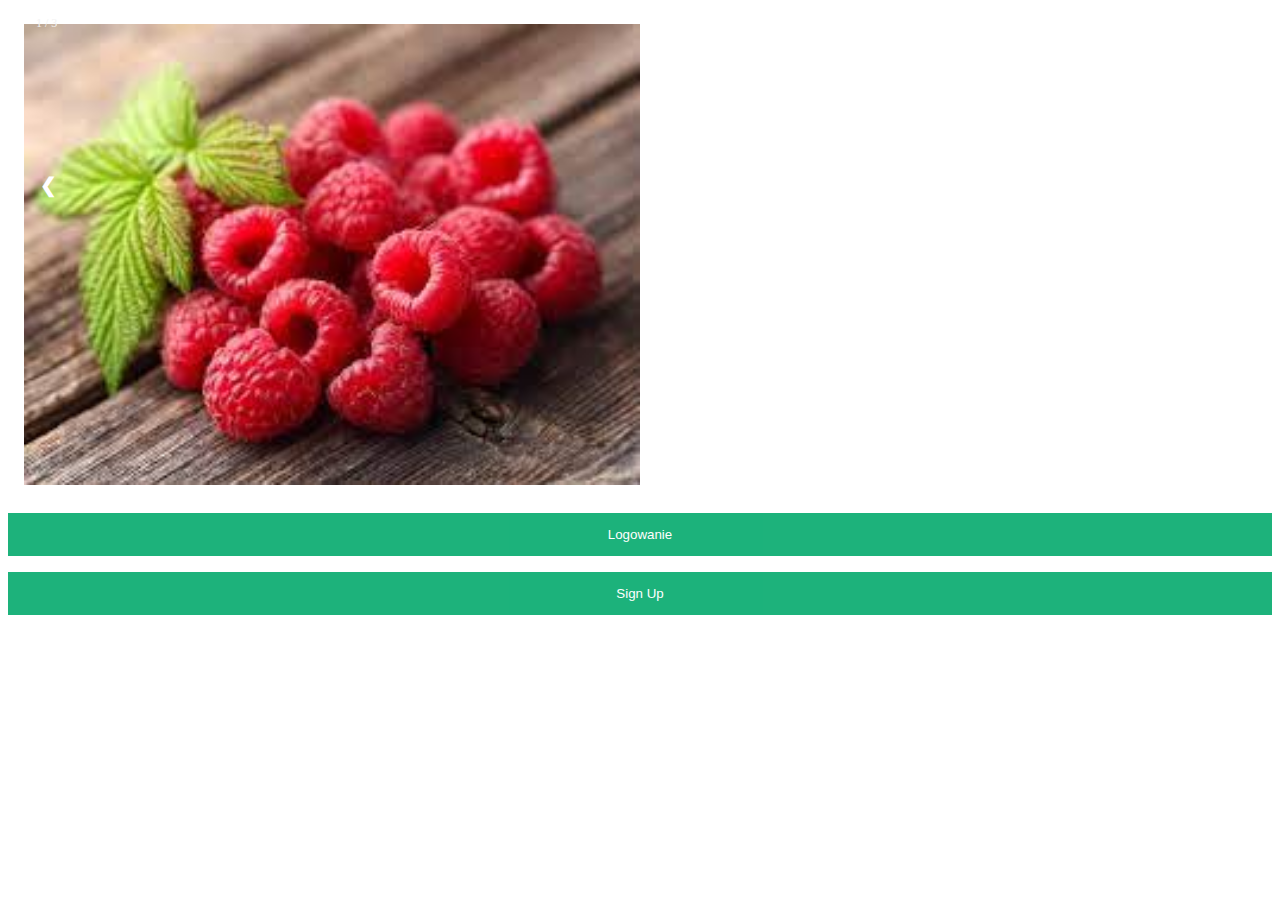
==== index.html @ d402bfcd "v0.1 Panel logowania" ====
<!DOCTYPE html>
<html>
<head>
<link rel="stylesheet" href="mystyle.css">

<title>Rasporn</title>
</head>
<body>
<!-- Container for the image gallery -->
<div class="container">

    <!-- Full-width images with number text -->
    <div class="mySlides">
      <div class="numbertext">1 / 3</div>
        <img src="./img/m4l1n.jpg" style="width:50%">
    </div>
  
    <div class="mySlides">
      <div class="numbertext">2 / 3</div>
        <img src="./img/m4l1n2.jpg" style="width:50%">
    </div>
  
    <div class="mySlides">
      <div class="numbertext">3 / 3</div>
        <img src="./img/m4l1n3.jpg" style="width:60%">
    </div>
  
    
  
    <!-- Next and previous buttons -->
    <a class="prev" onclick="plusSlides(-1)">&#10094;</a>
    <a class="next" onclick="plusSlides(1)">&#10095;</a>
  
    <!-- Image text 
    <div class="caption-container">
      <p id="caption"></p>
    </div>
  
    <!-- Thumbnail images 
    <div class="row">
      <div class="column">
        <img class="demo cursor" src="./img/m4l1n.jpg" style="width:100%" onclick="currentSlide(1)" alt="Maliniarz">
      </div>
      <div class="column">
        <img class="demo cursor" src="./img/m4l1n2.jpg" style="width:100%" onclick="currentSlide(2)" alt="Maliniara">
      </div>
      <div class="column">
        <img class="demo cursor" src="./img/m4l1n3.jpg" style="width:100%" onclick="currentSlide(3)" alt="Alemalinki">
      </div>
    </div>-->
  </div>
<script>
    let slideIndex = 1;
showSlides(slideIndex);

// Next/previous controls
function plusSlides(n) {
  showSlides(slideIndex += n);
}

// Thumbnail image controls
function currentSlide(n) {
  showSlides(slideIndex = n);
}

function showSlides(n) {
  let i;
  let slides = document.getElementsByClassName("mySlides");
  let dots = document.getElementsByClassName("demo");
  let captionText = document.getElementById("caption");
  if (n > slides.length) {slideIndex = 1}
  if (n < 1) {slideIndex = slides.length}
  for (i = 0; i < slides.length; i++) {
    slides[i].style.display = "none";
  }
  for (i = 0; i < dots.length; i++) {
    dots[i].className = dots[i].className.replace(" active", "");
  }
  slides[slideIndex-1].style.display = "block";
  dots[slideIndex-1].className += " active";
  captionText.innerHTML = dots[slideIndex-1].alt;
}
</script>

<!-- Button to open the modal login form -->
<button onclick="document.getElementById('id01').style.display='block'">Logowanie</button>

<!-- The Modal -->
<div id="id01" class="modal">
  <span onclick="document.getElementById('id01').style.display='none'"
class="close" title="Close Modal">&times;</span>

  <!-- Modal Content -->
  <form class="modal-content animate" action="/action_page.php">
    <div class="imgcontainer">
      <img src="img_avatar2.png" alt="Avatar" class="avatar">
    </div>

    <div class="container">
      <label for="uname"><b>Login</b></label>
      <input type="text" placeholder="Enter Username" name="uname" required>

      <label for="psw"><b>Haslo</b></label>
      <input type="password" placeholder="Enter Password" name="psw" required>

      <button type="submit">Login</button>
      <label>
        <input type="checkbox" checked="checked" name="remember"> Zapamietaj
      </label>
    </div>
    <div class="container" style="background-color:#f1f1f1">
      <button type="button" onclick="document.getElementById('id01').style.display='none'" class="cancelbtn">Anuluj</button>
      <span class="psw">Zapomniales <a href="#">hasła?</a></span>
    </div>
  </form>
</div>
<script>
    // zamykanie po kliknieciu poza obszar logowania
    var modal = document.getElementById('id01');
    window.onclick = function(event) {
      if (event.target == modal) {
        modal.style.display = "none";
      }
    }
</script>
<!--rejestracja-->
<!-- Button to open the modal -->
<button onclick="document.getElementById('id02').style.display='block'">Sign Up</button>

<!-- The Modal (contains the Sign Up form) -->
<div id="id02" class="modal">
  <span onclick="document.getElementById('id02').style.display='none'" class="close" title="Close Modal">times;</span>
  <form class="modal-content" action="/action_page.php">
    <div class="container">
      <h1>Rejestracja</h1>
      <p>Uzupełnij</p>
      <hr>
      <label for="email"><b>Email</b></label>
      <input type="text" placeholder="Wprowadz Email" name="email" required>

      <label for="psw"><b>Hasło</b></label>
      <input type="password" placeholder="Wprowadz Hasło" name="psw" required>

      <label for="psw-repeat"><b>Powtórz hasło</b></label>
      <input type="password" placeholder="Wprowadz Hasło" name="psw-repeat" required>

      <label>
        <input type="checkbox" checked="checked" name="remember" style="margin-bottom:15px"> Zapamietaj
      </label>

      <div class="clearfix">
        <button type="button" onclick="document.getElementById('id02').style.display='none'" class="cancelbtn">Cancel</button>
        <button type="submit" class="signup">Rejestruj</button>
      </div>
    </div>
  </form>
</div>
<script>
    // Get the modal
    var modal = document.getElementById('id02');
    
    // When the user clicks anywhere outside of the modal, close it
    window.onclick = function(event) {
        if (event.target == modal) {
            modal.style.display = "none";
        }
    }
    </script>

</body>
</html>

<!-- https://www.w3schools.com/howto/howto_css_signup_form.asp-->
---- mystyle.css ----
* {
    box-sizing: border-box;
  }
  
  /* Position the image container (needed to position the left and right arrows) */
  .container {
    position: relative;
  }
  
  /* Hide the images by default */
  .mySlides {
    display: none;
  }
  
  /* Add a pointer when hovering over the thumbnail images */
  .cursor {
    cursor: pointer;
  }
  
  /* Next & previous buttons */
  .prev,
  .next {
    cursor: pointer;
    position: absolute;
    top: 40%;
    width: auto;
    padding: 16px;
    margin-top: -50px;
    color: white;
    font-weight: bold;
    font-size: 20px;
    border-radius: 0 3px 3px 0;
    user-select: none;
    -webkit-user-select: none;
  }
  
  /* Position the "next button" to the right */
  .next {
    right: 0;
    border-radius: 3px 0 0 3px;
  }
  
  /* On hover, add a black background color with a little bit see-through */
  .prev:hover,
  .next:hover {
    background-color: rgba(0, 0, 0, 0.8);
  }
  
  /* Number text (1/3 etc) */
  .numbertext {
    color: #f2f2f2;
    font-size: 12px;
    padding: 8px 12px;
    position: absolute;
    top: 0;
  }
  
  /* Container for image text */
  .caption-container {
    text-align: center;
    background-color: #222;
    padding: 2px 16px;
    color: white;
  }
  
  .row:after {
    content: "";
    display: table;
    clear: both;
  }
  
  /* Six columns side by side */
  .column {
    float: left;
    width: 16.66%;
  }
  
  /* Add a transparency effect for thumnbail images */
  .demo {
    opacity: 0.6;
  }
  
  .active,
  .demo:hover {
    opacity: 1;
  }

/*Logowanie


/* The Modal (background) */
.modal {
    display: none; /* Hidden by default */
    position: fixed; /* Stay in place */
    z-index: 1; /* Sit on top */
    left: 0;
    top: 0;
    width: 100%; /* Full width */
    height: 100%; /* Full height */
    overflow: auto; /* Enable scroll if needed */
    background-color: rgb(0,0,0); /* Fallback color */
    background-color: rgba(0,0,0,0.4); /* Black w/ opacity */
    padding-top: 60px;
  }
  
  /* Modal Content/Box */
  .modal-content {
    background-color: #fefefe;
    margin: 5px auto; /* 15% from the top and centered */
    border: 1px solid #888;
    width: 80%; /* Could be more or less, depending on screen size */
  }
  
  /* The Close Button */
  .close {
    /* Position it in the top right corner outside of the modal */
    position: absolute;
    right: 25px;
    top: 0;
    color: #000;
    font-size: 35px;
    font-weight: bold;
  }
  
  /* Close button on hover */
  .close:hover,
  .close:focus {
    color: red;
    cursor: pointer;
  }
  
  /* Add Zoom Animation */
  .animate {
    -webkit-animation: animatezoom 0.6s;
    animation: animatezoom 0.6s
  }
  
  @-webkit-keyframes animatezoom {
    from {-webkit-transform: scale(0)}
    to {-webkit-transform: scale(1)}
  }
  
  @keyframes animatezoom {
    from {transform: scale(0)}
    to {transform: scale(1)}
  }

  /*Rejestracaj*/

  * {box-sizing: border-box}

/* Full-width input fields */
  input[type=text], input[type=password] {
  width: 100%;
  padding: 15px;
  margin: 5px 0 22px 0;
  display: inline-block;
  border: none;
  background: #f1f1f1;
}

input[type=text]:focus, input[type=password]:focus {
  background-color: #ddd;
  outline: none;
}

hr {
  border: 1px solid #f1f1f1;
  margin-bottom: 25px;
}

/* Set a style for all buttons */
button {
  background-color: #04AA6D;
  color: white;
  padding: 14px 20px;
  margin: 8px 0;
  border: none;
  cursor: pointer;
  width: 100%;
  opacity: 0.9;
}

button:hover {
  opacity:1;
}

/* Extra styles for the cancel button */
.cancelbtn {
  padding: 14px 20px;
  background-color: #f44336;
}

/* Float cancel and signup buttons and add an equal width */
.cancelbtn, .signupbtn {
  float: left;
  width: 50%;
}

/* Add padding to container elements */
.container {
  padding: 16px;
}

/* Clear floats */
.clearfix::after {
  content: "";
  clear: both;
  display: table;
}

/* Change styles for cancel button and signup button on extra small screens */
@media screen and (max-width: 300px) {
  .cancelbtn, .signupbtn {
    width: 100%;
  }
}
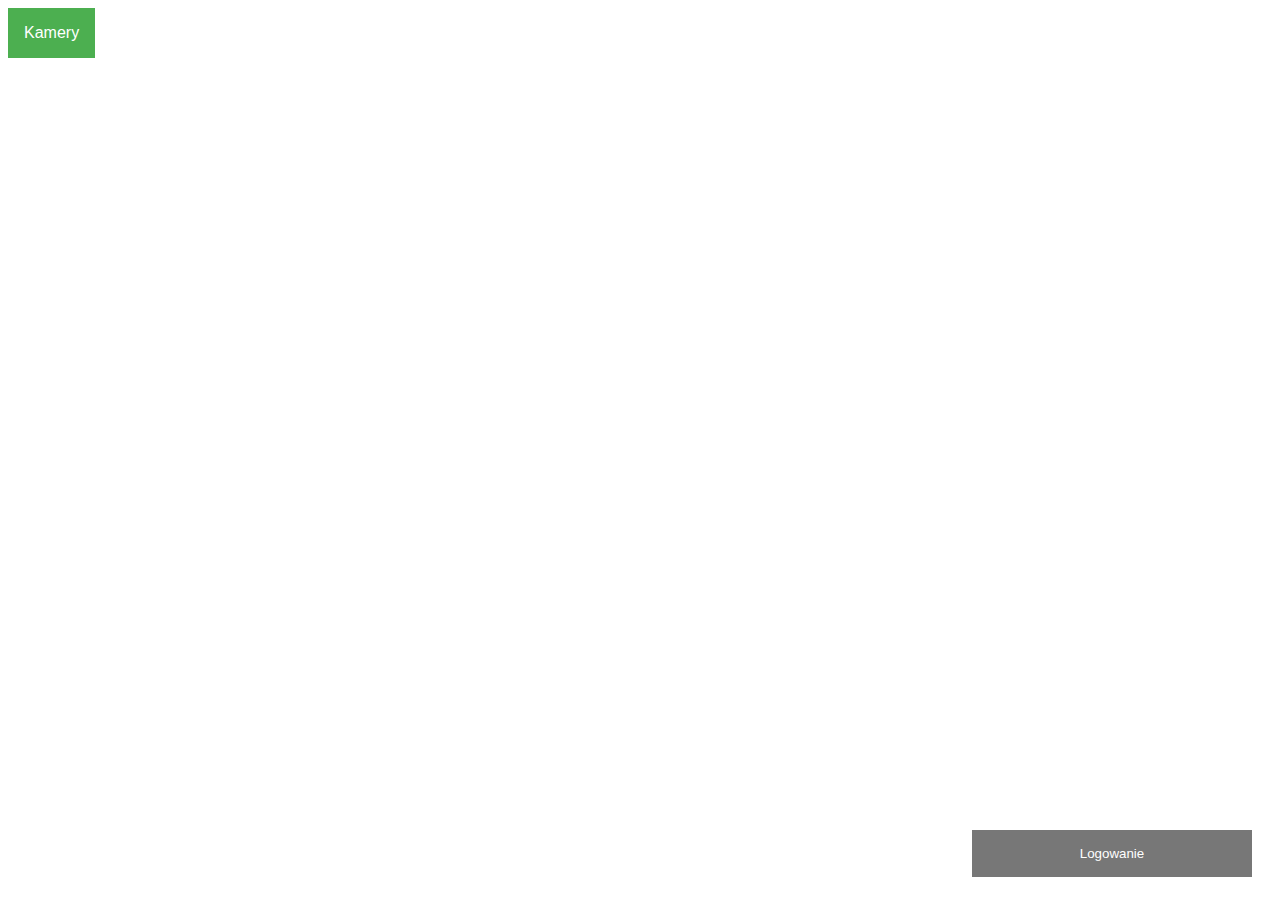
==== commit 0730291b: "v0.1 pole logowania" ====
--- a/index.html
+++ b/index.html
@@ -3,169 +3,56 @@
 <head>
 <link rel="stylesheet" href="mystyle.css">
 
-<title>Rasporn</title>
+<title>Motoring</title>
 </head>
 <body>
-<!-- Container for the image gallery -->
-<div class="container">
+  <button class="open-button" onclick="openForm()">Logowanie</button>
 
-    <!-- Full-width images with number text -->
-    <div class="mySlides">
-      <div class="numbertext">1 / 3</div>
-        <img src="./img/m4l1n.jpg" style="width:50%">
-    </div>
+  <div class="form-popup" id="myForm">
+    <form action="/action_page.php" class="form-container" id="login-form">
+      <h1>Logowanie</h1>
   
-    <div class="mySlides">
-      <div class="numbertext">2 / 3</div>
-        <img src="./img/m4l1n2.jpg" style="width:50%">
-    </div>
+      <label for="Login"><b>Login</b></label>
+      <input type="text" placeholder="Wprowadz Login" name="Login" required>
   
-    <div class="mySlides">
-      <div class="numbertext">3 / 3</div>
-        <img src="./img/m4l1n3.jpg" style="width:60%">
-    </div>
+      <label for="psw"><b>Hasło</b></label>
+      <input type="password" placeholder="Wprowadz Hasło" name="psw" required>
+  
+      <button type="submit" class="btn" id="login-form-submit">Zaloguj</button>
+      <button type="button" class="btn cancel" onclick="closeForm()">Anuluj</button>
+      
+      <div id="login-error-msg-holder">
+        <p id="login-error-msg">Invalid username <span id="error-msg-second-line">and/or password</span></p>
+      </div>
+    
+    </form>
+  </div>
+  
+  
+  <script>
+  function openForm() {
+    document.getElementById("myForm").style.display = "block";
+  }
+  
+  function closeForm() {
+    document.getElementById("myForm").style.display = "none";
+  }
+  jQuery(window).load(function() {
+  sessionStorage.setItem('status','loggedIn') 
+ });
+  </script>
+  
   
     
-  
-    <!-- Next and previous buttons -->
-    <a class="prev" onclick="plusSlides(-1)">&#10094;</a>
-    <a class="next" onclick="plusSlides(1)">&#10095;</a>
-  
-    <!-- Image text 
-    <div class="caption-container">
-      <p id="caption"></p>
-    </div>
-  
-    <!-- Thumbnail images 
-    <div class="row">
-      <div class="column">
-        <img class="demo cursor" src="./img/m4l1n.jpg" style="width:100%" onclick="currentSlide(1)" alt="Maliniarz">
+    <div class="dropdown">
+      <button class="dropbtn">Kamery</button>
+      <div class="dropdown-content">
+        <a href="#">Kamera 1</a>
+        <a href="#">Kamera 2</a>
+        <a href="#">Kamera 3</a>
       </div>
-      <div class="column">
-        <img class="demo cursor" src="./img/m4l1n2.jpg" style="width:100%" onclick="currentSlide(2)" alt="Maliniara">
-      </div>
-      <div class="column">
-        <img class="demo cursor" src="./img/m4l1n3.jpg" style="width:100%" onclick="currentSlide(3)" alt="Alemalinki">
-      </div>
-    </div>-->
-  </div>
-<script>
-    let slideIndex = 1;
-showSlides(slideIndex);
-
-// Next/previous controls
-function plusSlides(n) {
-  showSlides(slideIndex += n);
-}
-
-// Thumbnail image controls
-function currentSlide(n) {
-  showSlides(slideIndex = n);
-}
-
-function showSlides(n) {
-  let i;
-  let slides = document.getElementsByClassName("mySlides");
-  let dots = document.getElementsByClassName("demo");
-  let captionText = document.getElementById("caption");
-  if (n > slides.length) {slideIndex = 1}
-  if (n < 1) {slideIndex = slides.length}
-  for (i = 0; i < slides.length; i++) {
-    slides[i].style.display = "none";
-  }
-  for (i = 0; i < dots.length; i++) {
-    dots[i].className = dots[i].className.replace(" active", "");
-  }
-  slides[slideIndex-1].style.display = "block";
-  dots[slideIndex-1].className += " active";
-  captionText.innerHTML = dots[slideIndex-1].alt;
-}
-</script>
-
-<!-- Button to open the modal login form -->
-<button onclick="document.getElementById('id01').style.display='block'">Logowanie</button>
-
-<!-- The Modal -->
-<div id="id01" class="modal">
-  <span onclick="document.getElementById('id01').style.display='none'"
-class="close" title="Close Modal">&times;</span>
-
-  <!-- Modal Content -->
-  <form class="modal-content animate" action="/action_page.php">
-    <div class="imgcontainer">
-      <img src="img_avatar2.png" alt="Avatar" class="avatar">
     </div>
 
-    <div class="container">
-      <label for="uname"><b>Login</b></label>
-      <input type="text" placeholder="Enter Username" name="uname" required>
-
-      <label for="psw"><b>Haslo</b></label>
-      <input type="password" placeholder="Enter Password" name="psw" required>
-
-      <button type="submit">Login</button>
-      <label>
-        <input type="checkbox" checked="checked" name="remember"> Zapamietaj
-      </label>
-    </div>
-    <div class="container" style="background-color:#f1f1f1">
-      <button type="button" onclick="document.getElementById('id01').style.display='none'" class="cancelbtn">Anuluj</button>
-      <span class="psw">Zapomniales <a href="#">hasła?</a></span>
-    </div>
-  </form>
-</div>
-<script>
-    // zamykanie po kliknieciu poza obszar logowania
-    var modal = document.getElementById('id01');
-    window.onclick = function(event) {
-      if (event.target == modal) {
-        modal.style.display = "none";
-      }
-    }
-</script>
-<!--rejestracja-->
-<!-- Button to open the modal -->
-<button onclick="document.getElementById('id02').style.display='block'">Sign Up</button>
-
-<!-- The Modal (contains the Sign Up form) -->
-<div id="id02" class="modal">
-  <span onclick="document.getElementById('id02').style.display='none'" class="close" title="Close Modal">times;</span>
-  <form class="modal-content" action="/action_page.php">
-    <div class="container">
-      <h1>Rejestracja</h1>
-      <p>Uzupełnij</p>
-      <hr>
-      <label for="email"><b>Email</b></label>
-      <input type="text" placeholder="Wprowadz Email" name="email" required>
-
-      <label for="psw"><b>Hasło</b></label>
-      <input type="password" placeholder="Wprowadz Hasło" name="psw" required>
-
-      <label for="psw-repeat"><b>Powtórz hasło</b></label>
-      <input type="password" placeholder="Wprowadz Hasło" name="psw-repeat" required>
-
-      <label>
-        <input type="checkbox" checked="checked" name="remember" style="margin-bottom:15px"> Zapamietaj
-      </label>
-
-      <div class="clearfix">
-        <button type="button" onclick="document.getElementById('id02').style.display='none'" class="cancelbtn">Cancel</button>
-        <button type="submit" class="signup">Rejestruj</button>
-      </div>
-    </div>
-  </form>
-</div>
-<script>
-    // Get the modal
-    var modal = document.getElementById('id02');
-    
-    // When the user clicks anywhere outside of the modal, close it
-    window.onclick = function(event) {
-        if (event.target == modal) {
-            modal.style.display = "none";
-        }
-    }
-    </script>
 
 </body>
 </html>
--- a/mystyle.css
+++ b/mystyle.css
@@ -1,217 +1,154 @@
-* {
-    box-sizing: border-box;
-  }
-  
-  /* Position the image container (needed to position the left and right arrows) */
-  .container {
-    position: relative;
-  }
-  
-  /* Hide the images by default */
-  .mySlides {
-    display: none;
-  }
-  
-  /* Add a pointer when hovering over the thumbnail images */
-  .cursor {
-    cursor: pointer;
-  }
-  
-  /* Next & previous buttons */
-  .prev,
-  .next {
-    cursor: pointer;
-    position: absolute;
-    top: 40%;
-    width: auto;
-    padding: 16px;
-    margin-top: -50px;
-    color: white;
-    font-weight: bold;
-    font-size: 20px;
-    border-radius: 0 3px 3px 0;
-    user-select: none;
-    -webkit-user-select: none;
-  }
-  
-  /* Position the "next button" to the right */
-  .next {
-    right: 0;
-    border-radius: 3px 0 0 3px;
-  }
-  
-  /* On hover, add a black background color with a little bit see-through */
-  .prev:hover,
-  .next:hover {
-    background-color: rgba(0, 0, 0, 0.8);
-  }
-  
-  /* Number text (1/3 etc) */
-  .numbertext {
-    color: #f2f2f2;
-    font-size: 12px;
-    padding: 8px 12px;
-    position: absolute;
-    top: 0;
-  }
-  
-  /* Container for image text */
-  .caption-container {
-    text-align: center;
-    background-color: #222;
-    padding: 2px 16px;
-    color: white;
-  }
-  
-  .row:after {
-    content: "";
-    display: table;
-    clear: both;
-  }
-  
-  /* Six columns side by side */
-  .column {
-    float: left;
-    width: 16.66%;
-  }
-  
-  /* Add a transparency effect for thumnbail images */
-  .demo {
-    opacity: 0.6;
-  }
-  
-  .active,
-  .demo:hover {
-    opacity: 1;
-  }
+#main-holder {
+  width: 50%;
+  height: 70%;
+  display: grid;
+  justify-items: center;
+  align-items: center;
+  background-color: white;
+  border-radius: 7px;
+  box-shadow: 0px 0px 5px 2px black;
+}
 
-/*Logowanie
+#login-error-msg-holder {
+  width: 100%;
+  height: 100%;
+  display: grid;
+  justify-items: center;
+  align-items: center;
+}
+
+#login-error-msg {
+  width: 23%;
+  text-align: center;
+  margin: 0;
+  padding: 5px;
+  font-size: 12px;
+  font-weight: bold;
+  color: #8a0000;
+  border: 1px solid #8a0000;
+  background-color: #e58f8f;
+  opacity: 0;
+}
+
+#error-msg-second-line {
+  display: block;
+}
+
+/* Style The Dropdown Button */
+    .dropbtn {
+      background-color: #4CAF50;
+      color: white;
+      padding: 16px;
+      font-size: 16px;
+      border: none;
+      cursor: pointer;
+    }
+    
+    /* The container <div> - needed to position the dropdown content */
+    .dropdown {
+      position: relative;
+      display: inline-block;
+    }
+    
+    /* Dropdown Content (Hidden by Default) */
+    .dropdown-content {
+      display: none;
+      position: absolute;
+      background-color: #f9f9f9;
+      min-width: 160px;
+      box-shadow: 0px 8px 16px 0px rgba(0,0,0,0.2);
+      z-index: 1;
+    }
+    
+    /* Links inside the dropdown */
+    .dropdown-content a {
+      color: black;
+      padding: 12px 16px;
+      text-decoration: none;
+      display: block;
+    }
+    
+    /* Change color of dropdown links on hover */
+    .dropdown-content a:hover {background-color: #f1f1f1}
+    
+    /* Show the dropdown menu on hover */
+    .dropdown:hover .dropdown-content {
+      display: block;
+    }
+    
+    /* Change the background color of the dropdown button when the dropdown content is shown */
+    .dropdown:hover .dropbtn {
+      background-color: #3e8e41;
+    }
 
 
-/* The Modal (background) */
-.modal {
-    display: none; /* Hidden by default */
-    position: fixed; /* Stay in place */
-    z-index: 1; /* Sit on top */
-    left: 0;
-    top: 0;
-    width: 100%; /* Full width */
-    height: 100%; /* Full height */
-    overflow: auto; /* Enable scroll if needed */
-    background-color: rgb(0,0,0); /* Fallback color */
-    background-color: rgba(0,0,0,0.4); /* Black w/ opacity */
-    padding-top: 60px;
-  }
-  
-  /* Modal Content/Box */
-  .modal-content {
-    background-color: #fefefe;
-    margin: 5px auto; /* 15% from the top and centered */
-    border: 1px solid #888;
-    width: 80%; /* Could be more or less, depending on screen size */
-  }
-  
-  /* The Close Button */
-  .close {
-    /* Position it in the top right corner outside of the modal */
-    position: absolute;
-    right: 25px;
-    top: 0;
-    color: #000;
-    font-size: 35px;
-    font-weight: bold;
-  }
-  
-  /* Close button on hover */
-  .close:hover,
-  .close:focus {
-    color: red;
-    cursor: pointer;
-  }
-  
-  /* Add Zoom Animation */
-  .animate {
-    -webkit-animation: animatezoom 0.6s;
-    animation: animatezoom 0.6s
-  }
-  
-  @-webkit-keyframes animatezoom {
-    from {-webkit-transform: scale(0)}
-    to {-webkit-transform: scale(1)}
-  }
-  
-  @keyframes animatezoom {
-    from {transform: scale(0)}
-    to {transform: scale(1)}
-  }
 
-  /*Rejestracaj*/
+{box-sizing: border-box;}
 
-  * {box-sizing: border-box}
+/* Button used to open the contact form - fixed at the bottom of the page */
+.open-button {
+  background-color: #555;
+  color: white;
+  padding: 16px 20px;
+  border: none;
+  cursor: pointer;
+  opacity: 0.8;
+  position: fixed;
+  bottom: 23px;
+  right: 28px;
+  width: 280px;
+}
+
+/* The popup form - hidden by default */
+.form-popup {
+  display: none;
+  position: fixed;
+  bottom: 0;
+  right: 15px;
+  border: 3px solid #f1f1f1;
+  z-index: 9;
+}
+
+/* Add styles to the form container */
+.form-container {
+  max-width: 300px;
+  padding: 10px;
+  background-color: white;
+}
 
 /* Full-width input fields */
-  input[type=text], input[type=password] {
+.form-container input[type=text], .form-container input[type=password] {
   width: 100%;
   padding: 15px;
   margin: 5px 0 22px 0;
-  display: inline-block;
   border: none;
   background: #f1f1f1;
 }
 
-input[type=text]:focus, input[type=password]:focus {
+/* When the inputs get focus, do something */
+.form-container input[type=text]:focus, .form-container input[type=password]:focus {
   background-color: #ddd;
   outline: none;
 }
 
-hr {
-  border: 1px solid #f1f1f1;
-  margin-bottom: 25px;
-}
-
-/* Set a style for all buttons */
-button {
+/* Set a style for the submit/login button */
+.form-container .btn {
   background-color: #04AA6D;
   color: white;
-  padding: 14px 20px;
-  margin: 8px 0;
+  padding: 16px 20px;
   border: none;
   cursor: pointer;
   width: 100%;
-  opacity: 0.9;
+  margin-bottom:10px;
+  opacity: 0.8;
 }
 
-button:hover {
-  opacity:1;
+/* Add a red background color to the cancel button */
+.form-container .cancel {
+  background-color: red;
 }
 
-/* Extra styles for the cancel button */
-.cancelbtn {
-  padding: 14px 20px;
-  background-color: #f44336;
-}
-
-/* Float cancel and signup buttons and add an equal width */
-.cancelbtn, .signupbtn {
-  float: left;
-  width: 50%;
-}
-
-/* Add padding to container elements */
-.container {
-  padding: 16px;
-}
-
-/* Clear floats */
-.clearfix::after {
-  content: "";
-  clear: both;
-  display: table;
-}
-
-/* Change styles for cancel button and signup button on extra small screens */
-@media screen and (max-width: 300px) {
-  .cancelbtn, .signupbtn {
-    width: 100%;
-  }
+/* Add some hover effects to buttons */
+.form-container .btn:hover, .open-button:hover {
+  opacity: 1;
 }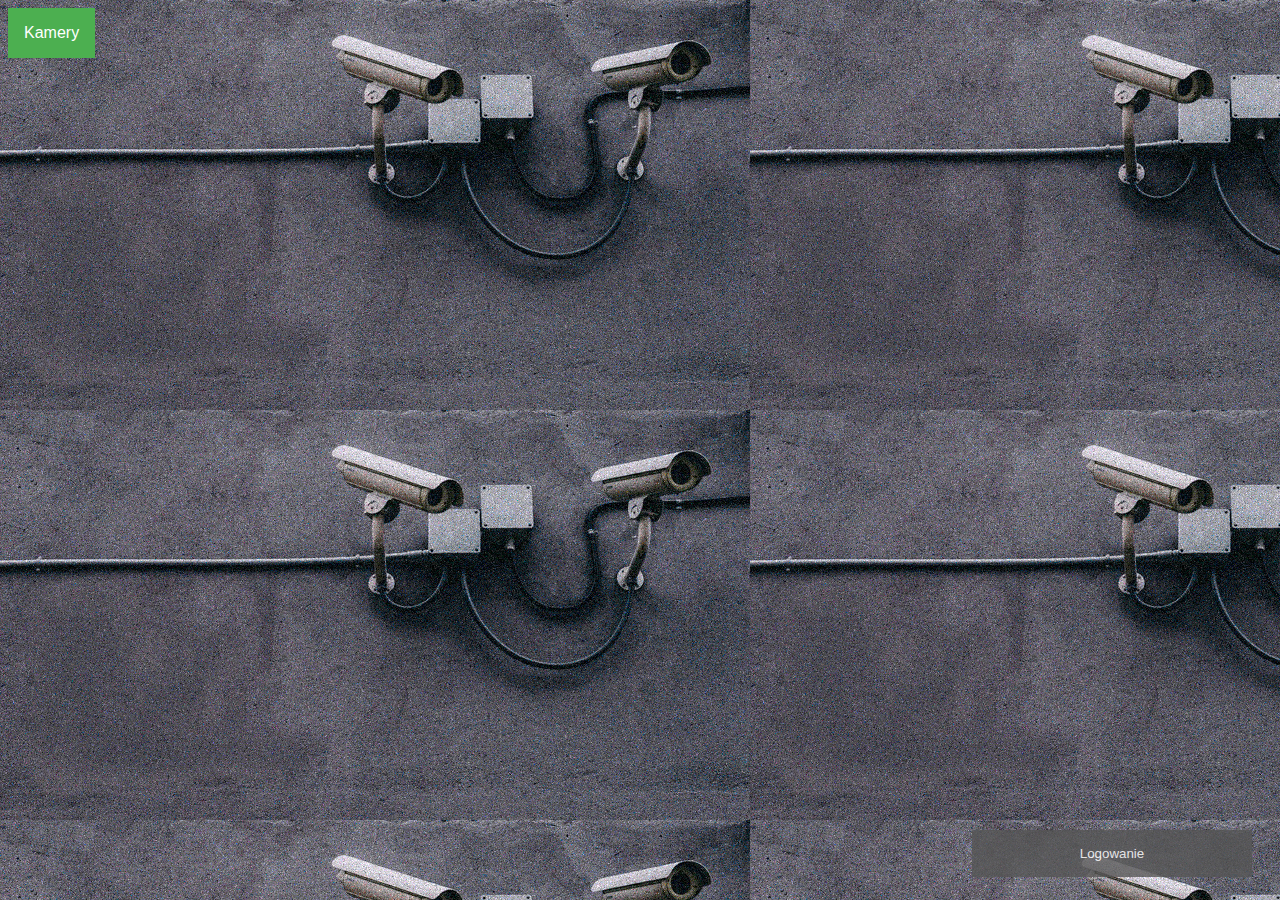
==== commit d72aba68: "Subpages and navigation buttons" ====
--- a/index.html
+++ b/index.html
@@ -2,6 +2,8 @@
 <html>
 <head>
 <link rel="stylesheet" href="mystyle.css">
+<script src="http://code.jquery.com/jquery-1.11.3.min.js"></script>
+<script src = "./login.js"></script>
 
 <title>Motoring</title>
 </head>
@@ -9,47 +11,26 @@
   <button class="open-button" onclick="openForm()">Logowanie</button>
 
   <div class="form-popup" id="myForm">
-    <form action="/action_page.php" class="form-container" id="login-form">
+    <form class="form-container" id="login-form">
       <h1>Logowanie</h1>
   
       <label for="Login"><b>Login</b></label>
-      <input type="text" placeholder="Wprowadz Login" name="Login" required>
+      <input type="text" placeholder="Wprowadz Login" id="Login" required>
   
       <label for="psw"><b>Hasło</b></label>
-      <input type="password" placeholder="Wprowadz Hasło" name="psw" required>
+      <input type="password" placeholder="Wprowadz Hasło" id="psw" required>
   
-      <button type="submit" class="btn" id="login-form-submit">Zaloguj</button>
+      <button type="submit" class="btn" id="login-form-submit" onclick="validate()">Zaloguj</button>
       <button type="button" class="btn cancel" onclick="closeForm()">Anuluj</button>
       
-      <div id="login-error-msg-holder">
-        <p id="login-error-msg">Invalid username <span id="error-msg-second-line">and/or password</span></p>
-      </div>
-    
     </form>
-  </div>
-  
-  
-  <script>
-  function openForm() {
-    document.getElementById("myForm").style.display = "block";
-  }
-  
-  function closeForm() {
-    document.getElementById("myForm").style.display = "none";
-  }
-  jQuery(window).load(function() {
-  sessionStorage.setItem('status','loggedIn') 
- });
-  </script>
-  
-  
-    
+  </div>  
     <div class="dropdown">
       <button class="dropbtn">Kamery</button>
       <div class="dropdown-content">
-        <a href="#">Kamera 1</a>
-        <a href="#">Kamera 2</a>
-        <a href="#">Kamera 3</a>
+        <a href="kamera1.html">Kamera 1</a>
+        <a href="kamera2.html">Kamera 2</a>
+        <a href="kamera3.html">Kamera 3</a>
       </div>
     </div>
 
--- a/mystyle.css
+++ b/mystyle.css
@@ -1,3 +1,10 @@
+body {
+  background-image: url("./img/cctv.jpg");
+  background-color: #cccccc;
+}
+
+
+
 #main-holder {
   width: 50%;
   height: 70%;
@@ -151,4 +158,16 @@
 /* Add some hover effects to buttons */
 .form-container .btn:hover, .open-button:hover {
   opacity: 1;
-}+}
+
+
+    /* Links inside the navbar */
+    .navbar a {
+        position: absolute;
+        right: 10px;
+        top: 5px;
+        color: white;
+        text-align: center;
+        padding: 14px 16px;
+        background-color: #4CAF50;
+    }
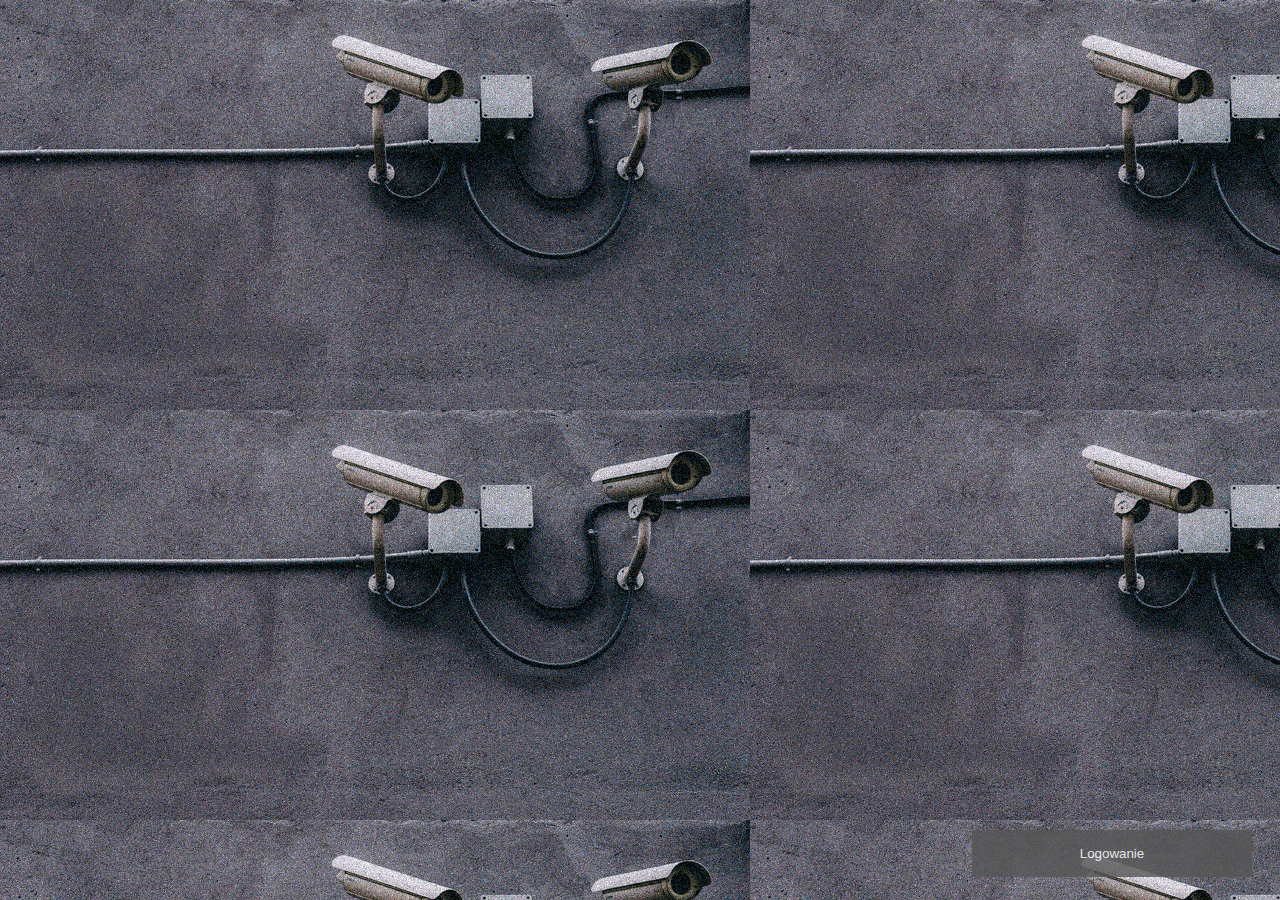
==== commit 9bf4fbee: "v1.1 Logowanie, przekierowania do paneli (brak baz danych)" ====
--- a/index.html
+++ b/index.html
@@ -8,33 +8,21 @@
 <title>Motoring</title>
 </head>
 <body>
-  <button class="open-button" onclick="openForm()">Logowanie</button>
+  <button class="open-button" id="OpenButton1" onclick="openForm()">Logowanie</button>
 
-  <div class="form-popup" id="myForm">
-    <form class="form-container" id="login-form">
+  <div class="form-popup" id="myForm" >
+    <form class="form-container" id="login-form" method="GET">
       <h1>Logowanie</h1>
-  
-      <label for="Login"><b>Login</b></label>
-      <input type="text" placeholder="Wprowadz Login" id="Login" required>
+      <label for="login"><b>Login</b></label>
+      <input type="text" placeholder="Wprowadz Login" id="login" required>
   
       <label for="psw"><b>Hasło</b></label>
       <input type="password" placeholder="Wprowadz Hasło" id="psw" required>
-  
       <button type="submit" class="btn" id="login-form-submit" onclick="validate()">Zaloguj</button>
       <button type="button" class="btn cancel" onclick="closeForm()">Anuluj</button>
       
     </form>
   </div>  
-    <div class="dropdown">
-      <button class="dropbtn">Kamery</button>
-      <div class="dropdown-content">
-        <a href="kamera1.html">Kamera 1</a>
-        <a href="kamera2.html">Kamera 2</a>
-        <a href="kamera3.html">Kamera 3</a>
-      </div>
-    </div>
-
-
 </body>
 </html>
 
--- a/mystyle.css
+++ b/mystyle.css
@@ -2,91 +2,6 @@
   background-image: url("./img/cctv.jpg");
   background-color: #cccccc;
 }
-
-
-
-#main-holder {
-  width: 50%;
-  height: 70%;
-  display: grid;
-  justify-items: center;
-  align-items: center;
-  background-color: white;
-  border-radius: 7px;
-  box-shadow: 0px 0px 5px 2px black;
-}
-
-#login-error-msg-holder {
-  width: 100%;
-  height: 100%;
-  display: grid;
-  justify-items: center;
-  align-items: center;
-}
-
-#login-error-msg {
-  width: 23%;
-  text-align: center;
-  margin: 0;
-  padding: 5px;
-  font-size: 12px;
-  font-weight: bold;
-  color: #8a0000;
-  border: 1px solid #8a0000;
-  background-color: #e58f8f;
-  opacity: 0;
-}
-
-#error-msg-second-line {
-  display: block;
-}
-
-/* Style The Dropdown Button */
-    .dropbtn {
-      background-color: #4CAF50;
-      color: white;
-      padding: 16px;
-      font-size: 16px;
-      border: none;
-      cursor: pointer;
-    }
-    
-    /* The container <div> - needed to position the dropdown content */
-    .dropdown {
-      position: relative;
-      display: inline-block;
-    }
-    
-    /* Dropdown Content (Hidden by Default) */
-    .dropdown-content {
-      display: none;
-      position: absolute;
-      background-color: #f9f9f9;
-      min-width: 160px;
-      box-shadow: 0px 8px 16px 0px rgba(0,0,0,0.2);
-      z-index: 1;
-    }
-    
-    /* Links inside the dropdown */
-    .dropdown-content a {
-      color: black;
-      padding: 12px 16px;
-      text-decoration: none;
-      display: block;
-    }
-    
-    /* Change color of dropdown links on hover */
-    .dropdown-content a:hover {background-color: #f1f1f1}
-    
-    /* Show the dropdown menu on hover */
-    .dropdown:hover .dropdown-content {
-      display: block;
-    }
-    
-    /* Change the background color of the dropdown button when the dropdown content is shown */
-    .dropdown:hover .dropbtn {
-      background-color: #3e8e41;
-    }
 
 
 
